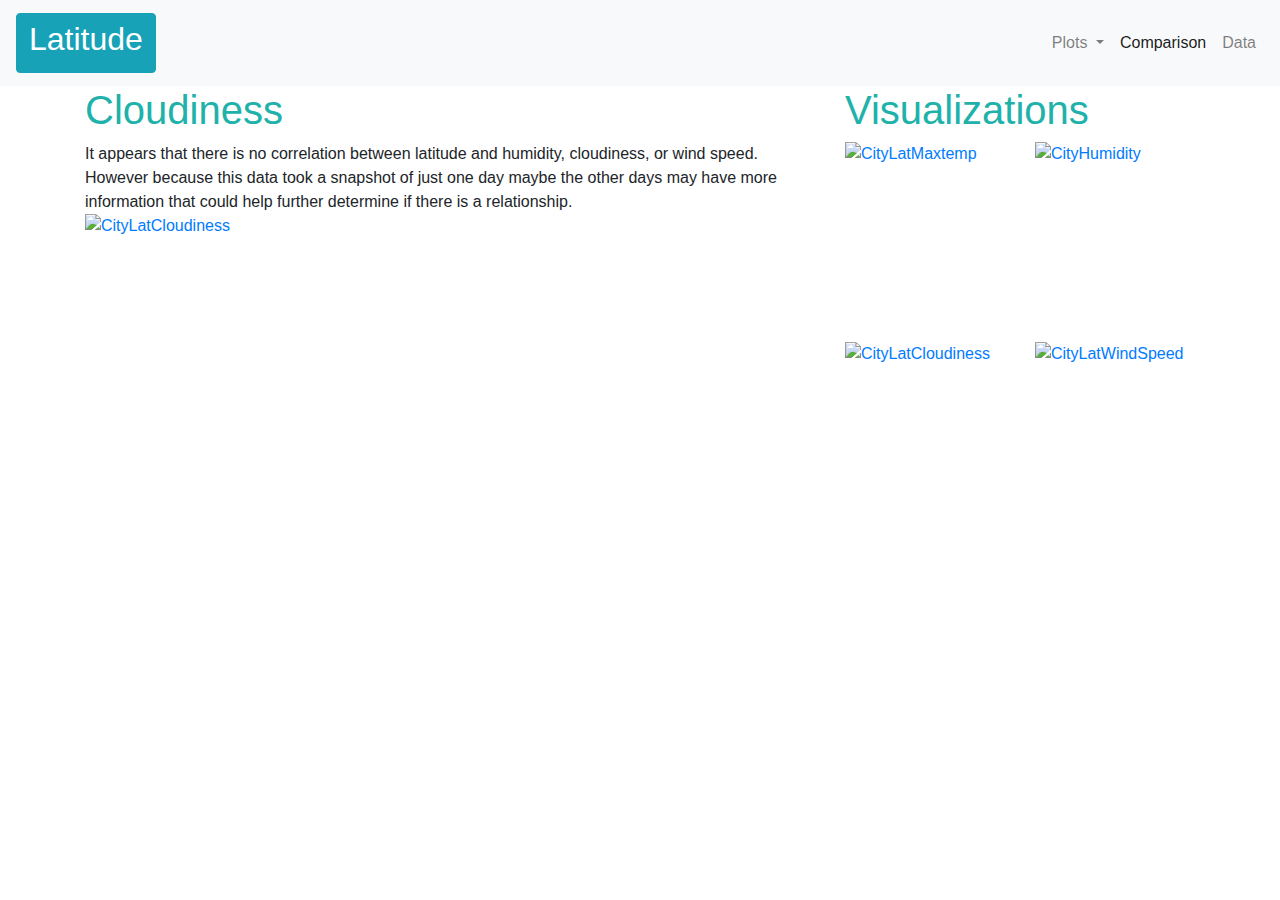
==== Cloudiness.html @ 403c0ea4 "Add files via upload" ====
<!DOCTYPE html>
<html lang="en">

<head>
    <meta charset="UTF-8">
    <title>Cloudiness</title>
    <link rel="stylesheet" href="https://stackpath.bootstrapcdn.com/bootstrap/4.3.1/css/bootstrap.min.css"
        integrity="sha384-ggOyR0iXCbMQv3Xipma34MD+dH/1fQ784/j6cY/iJTQUOhcWr7x9JvoRxT2MZw1T" crossorigin="anonymous">
    <link rel="stylesheet" href="style.css">
</head>

<body>

    <div class="navigation">
        <nav class="navbar navbar-expand-lg navbar-light bg-light">
            <a class="navbar-brand" href="index.html"><button type="button" class="btn btn-info">
                    <h2>Latitude</h2>
                </button></a>
            <button class="navbar-toggler" type="button" data-toggle="collapse" data-target="navbarSupportedContent"
                aria-controls="navbarSupportedContent" aria-expanded="false" aria-label="Toggle navigation">
                <span class="navbar-toggler-icon"> </span>
            </button>
            <div class="collapse navbar-collapse" id="navbarNavDropdown">
                <ul class="navbar-nav ml-auto">
                    <li class="nav-item dropdown">
                        <a class="nav-link dropdown-toggle" href="#" id="navbarDropdownMenuLink" data-toggle="dropdown"
                            aria-haspopup="true" aria-expanded="false">
                            Plots
                        </a>
                        <div class="dropdown-menu" aria-labelledby="navbarDropdown">
                            <a class="dropdown-item" href="MaxTemperature.html">Max Temperature</a>
                            <a class="dropdown-item" href="Humidity.html">Humidity</a>
                            <a class="dropdown-item" href="Cloudiness.html">Cloudiness</a>
                            <a class="dropdown-item" href="WindSpeed.html">Wind Speed</a>
                        </div>
                    <li class="nav-item active">
                        <a class="nav-link" href="Comparison.html">Comparison</a>
                    </li>
                    <li class="nav-item">
                        <a class="nav-link" href="data.html">Data</a>
                    </li>
                </ul>
            </div>
        </nav>
    </div>
    <div class="container">
        <div class="row">
            <div class="col-md-8">
                <h1>Cloudiness</h1>
                <p>
                    It appears that there is no correlation between latitude and humidity, cloudiness, or wind
                    speed. However because this data took a snapshot of just one day maybe the other days may have
                    more information that could help further determine if there is a relationship.
                    <a href="Resources/assets/images/Fig3.png">
                        <img id="compIMG" src="Resources/assets/images/Fig3.png" alt="CityLatCloudiness">
                    </a>
                </p>

            </div>
            <div class="col-md-4">
                <h1>Visualizations</h1>
                <div class="row">
                    <div class="col-md-6">
                        <a href="MaxTemperature.html">
                            <img id="maxtemp" src="Resources/assets/images/Fig1.png" alt="CityLatMaxtemp">
                        </a>
                    </div>
                    <div class="col-md-6">
                        <a href="Humidity.html">
                            <img id="maxtemp" src="Resources/assets/images/Fig2.png" alt="CityHumidity">
                        </a>
                    </div>
                </div>
                <div class="row">
                    <div class="col-md-6">
                        <a href="Cloudiness.html">
                            <img id="maxtemp" src="Resources/assets/images/Fig3.png" alt="CityLatCloudiness">
                        </a>
                    </div>
                    <div class="col-md-6">
                        <a href="WindSpeed.html">
                            <img id="maxtemp" src="Resources/assets/images/Fig4.png" alt="CityLatWindSpeed">
                        </a>
                    </div>
                </div>
            </div>
        </div>
    </div>
    <script src="https://code.jquery.com/jquery-3.3.1.slim.min.js"
        integrity="sha384-q8i/X+965DzO0rT7abK41JStQIAqVgRVzpbzo5smXKp4YfRvH+8abtTE1Pi6jizo"
        crossorigin="anonymous"></script>
    <script src="https://cdnjs.cloudflare.com/ajax/libs/popper.js/1.14.7/umd/popper.min.js"
        integrity="sha384-UO2eT0CpHqdSJQ6hJty5KVphtPhzWj9WO1clHTMGa3JDZwrnQq4sF86dIHNDz0W1"
        crossorigin="anonymous"></script>
    <script src="https://stackpath.bootstrapcdn.com/bootstrap/4.3.1/js/bootstrap.min.js"
        integrity="sha384-JjSmVgyd0p3pXB1rRibZUAYoIIy6OrQ6VrjIEaFf/nJGzIxFDsf4x0xIM+B07jRM"
        crossorigin="anonymous"></script>

</body>

</html>
---- style.css ----
#maxtemp { 
    height: 200px; 
    width: 200px;
    float: left;
}

#compIMG { 
    height: 550px; 
    width: 550px;
    float: left;
}

h1{
color: lightseagreen;

}

#complabel{
    color: lightseagreen;
    text-align: center;
    
}
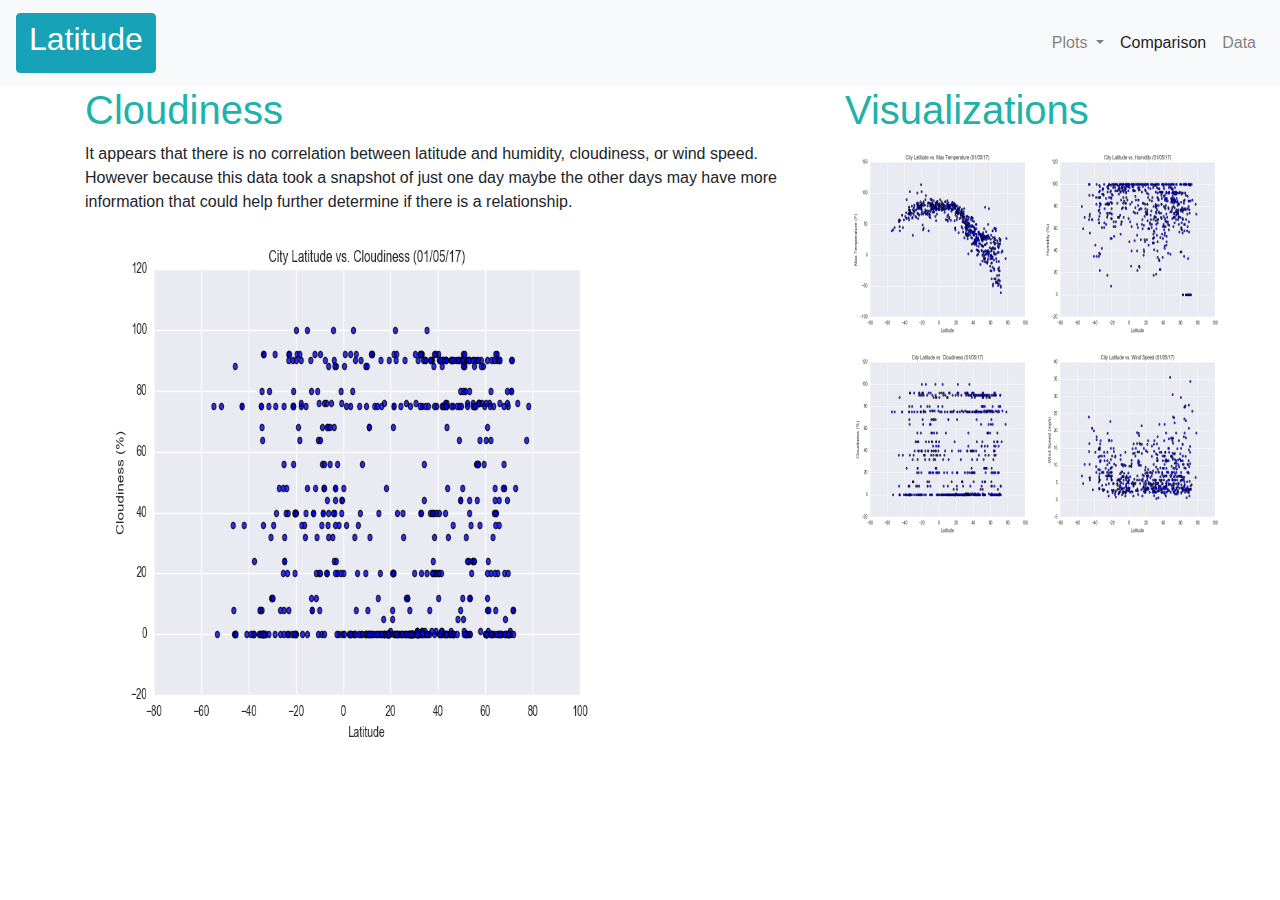
==== commit 23e40d82: "Add files via upload" ====
--- a/Cloudiness.html
+++ b/Cloudiness.html
@@ -16,14 +16,14 @@
             <a class="navbar-brand" href="index.html"><button type="button" class="btn btn-info">
                     <h2>Latitude</h2>
                 </button></a>
-            <button class="navbar-toggler" type="button" data-toggle="collapse" data-target="navbarSupportedContent"
-                aria-controls="navbarSupportedContent" aria-expanded="false" aria-label="Toggle navigation">
+                <button class="navbar-toggler" type="button" data-toggle="collapse" data-target="#navbarSupportedContent"
+                aria-controls="#navbarSupportedContent" aria-expanded="false" aria-label="Toggle navigation">
                 <span class="navbar-toggler-icon"> </span>
             </button>
-            <div class="collapse navbar-collapse" id="navbarNavDropdown">
+            <div class="collapse navbar-collapse" id="navbarSupportedContent">
                 <ul class="navbar-nav ml-auto">
                     <li class="nav-item dropdown">
-                        <a class="nav-link dropdown-toggle" href="#" id="navbarDropdownMenuLink" data-toggle="dropdown"
+                        <a class="nav-link dropdown-toggle" href="#" role= "button" id="navbarDropdown" data-toggle="dropdown"
                             aria-haspopup="true" aria-expanded="false">
                             Plots
                         </a>
@@ -60,24 +60,24 @@
             <div class="col-md-4">
                 <h1>Visualizations</h1>
                 <div class="row">
-                    <div class="col-md-6">
+                    <div class="col-md-6 col-sm-6">
                         <a href="MaxTemperature.html">
                             <img id="maxtemp" src="Resources/assets/images/Fig1.png" alt="CityLatMaxtemp">
                         </a>
                     </div>
-                    <div class="col-md-6">
+                    <div class="col-md-6 col-sm-6">
                         <a href="Humidity.html">
                             <img id="maxtemp" src="Resources/assets/images/Fig2.png" alt="CityHumidity">
                         </a>
                     </div>
                 </div>
                 <div class="row">
-                    <div class="col-md-6">
+                    <div class="col-md-6 col-sm-6">
                         <a href="Cloudiness.html">
                             <img id="maxtemp" src="Resources/assets/images/Fig3.png" alt="CityLatCloudiness">
                         </a>
                     </div>
-                    <div class="col-md-6">
+                    <div class="col-md-6  col-sm-6">
                         <a href="WindSpeed.html">
                             <img id="maxtemp" src="Resources/assets/images/Fig4.png" alt="CityLatWindSpeed">
                         </a>
